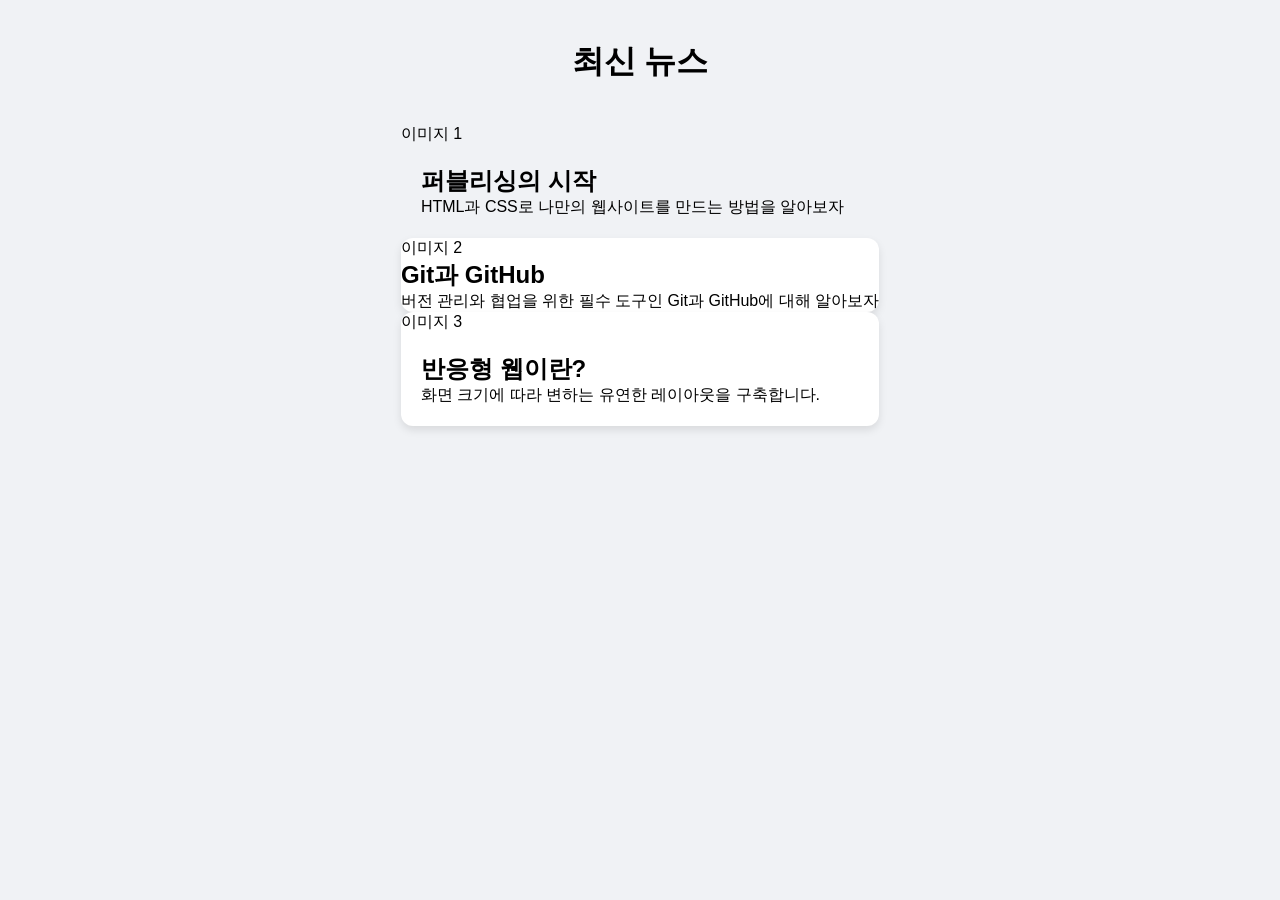
==== card_news/index.html @ dcb8c943 "반응형 카드 뉴스 페이지 레이아웃 완성" ====
<!DOCTYPE html>
<lang = "ko">
    <head>
        <meta charset="UTF-8">
        <title>카드 뉴스 페이지</title>
        <link rel="stylesheet" href="style.css">
    </head>

    <main class="container">
        <h1 class="title">최신 뉴스</h1>
        <div class="card-wrapper">
            <articleclass="card">
                <div class="card-image">이미지 1</div>
                <div class="card-content">
                    <h2>퍼블리싱의 시작</h2>
                    <p>HTML과 CSS로 나만의 웹사이트를 만드는 방법을 알아보자</p>
                </div>
            </articleclass>
            <article class="card">
                <div class="card-image">이미지 2</div>
                <div class=""card-content">
                    <h2>Git과 GitHub</h2>
                    <p>버전 관리와 협업을 위한 필수 도구인 Git과 GitHub에 대해 알아보자</p>
                </div>
            </article>
            <article class="card">
                <div class="card-image">이미지 3</div>
                <div class="card-content">
                    <h2>반응형 웹이란?</h2>
                    <p>화면 크기에 따라 변하는 유연한 레이아웃을 구축합니다.</p>
                </div>
            </article>
        </div>
    </main>
---- card_news/style.css ----
*{
    box-sizing: border-box;
    margin: 0;
    padding: 0;
}

body{
    background-color: #f0f2f5;
    font-family: Arial, sans-serif;
    padding: 40px 20px;
}

.title {
    text-align: center;
    margin-bottom: 40px;
}

.card-wrapper{
    display: flex;
    justify-content: center;
    gap : 20px;
    max-width: 1200px;
    margin: 0 auto;
}

.card {
    background-color: #fff;
    flex: 1;
    border-radius: 12px;
    overflow: hidden;
    box-shadow: 0 4px 8px rgba(0,0,0,0.1);
}

.card img {
    height: 180px;
    background: #ddd;
    display: flex;
    justify-content: center;
    align-items: center;
    color: #888;
}

.card-content {
    padding: 20px;
}

@media (max-width: 768px) {
    .card-wrapper {
        flex-direction: column;
        align-items: center;
    }
    .card {
        width: 100%;
        max-width: 400px;
    }
}
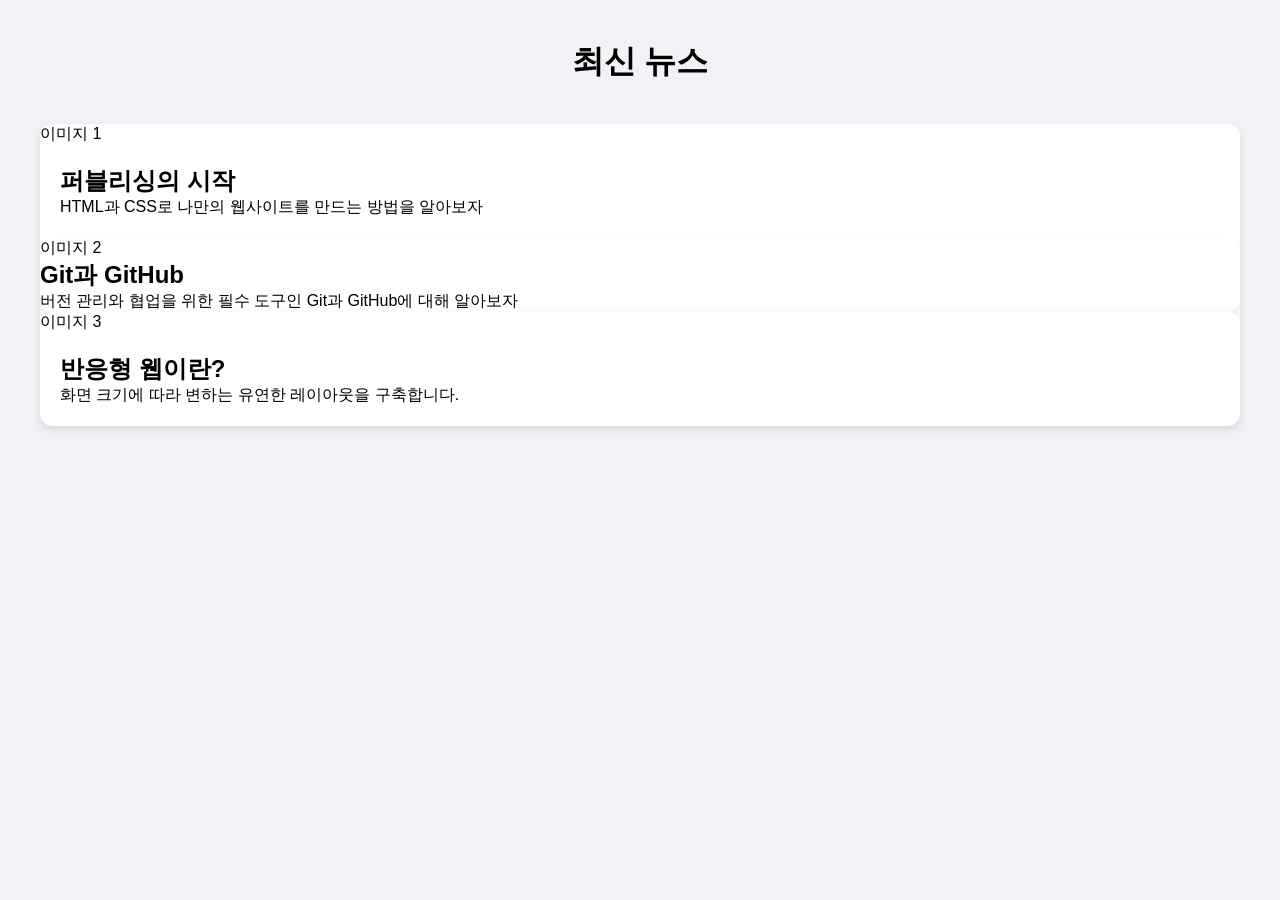
==== commit eab56492: "수정" ====
--- a/card_news/index.html
+++ b/card_news/index.html
@@ -9,7 +9,7 @@
     <main class="container">
         <h1 class="title">최신 뉴스</h1>
         <div class="card-wrapper">
-            <articleclass="card">
+            <article class="card">
                 <div class="card-image">이미지 1</div>
                 <div class="card-content">
                     <h2>퍼블리싱의 시작</h2>
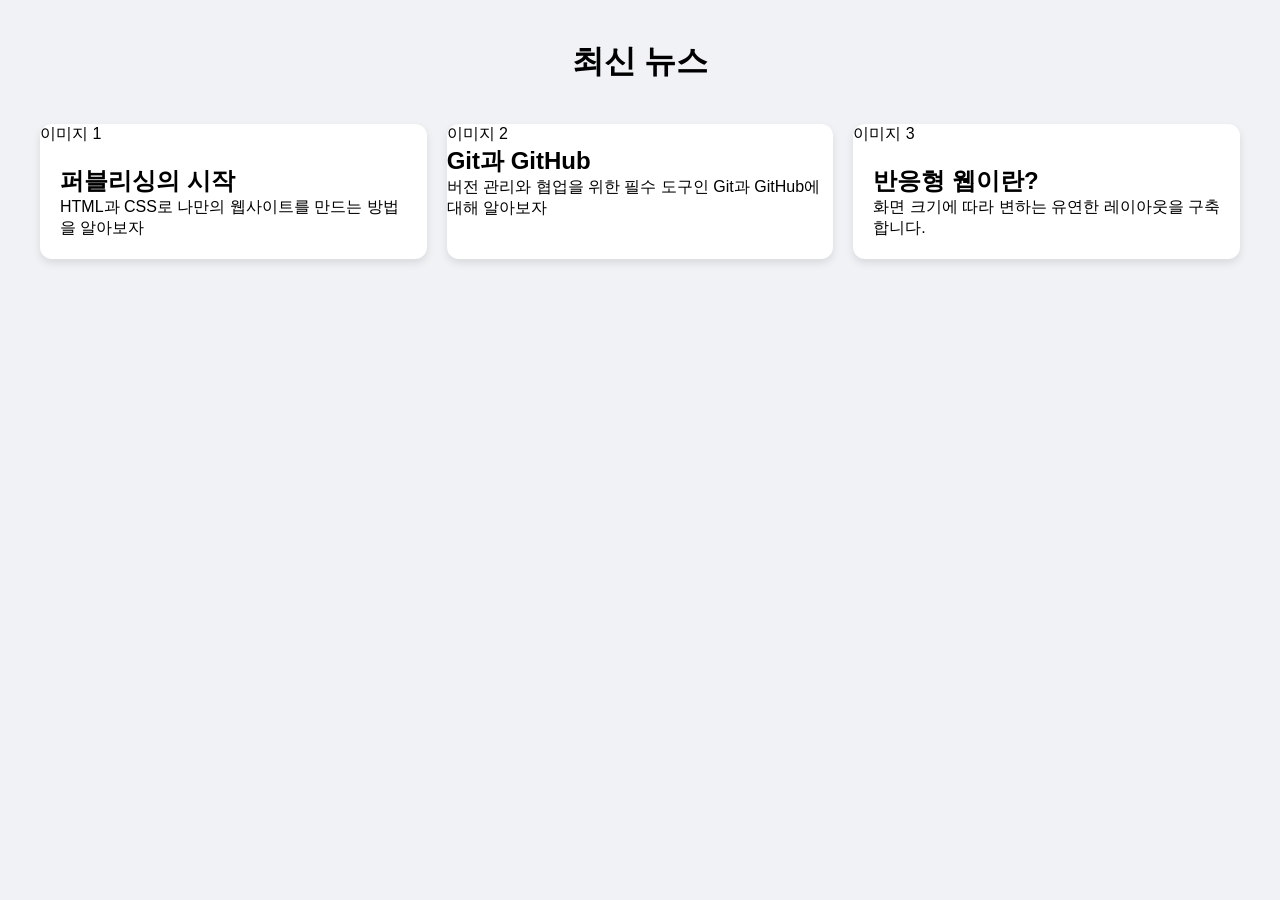
==== commit 9849ffbd: "호버효과 추가" ====
--- a/card_news/index.html
+++ b/card_news/index.html
@@ -15,7 +15,7 @@
                     <h2>퍼블리싱의 시작</h2>
                     <p>HTML과 CSS로 나만의 웹사이트를 만드는 방법을 알아보자</p>
                 </div>
-            </articleclass>
+            </article>
             <article class="card">
                 <div class="card-image">이미지 2</div>
                 <div class=""card-content">
@@ -31,4 +31,5 @@
                 </div>
             </article>
         </div>
+        
     </main>
--- a/card_news/style.css
+++ b/card_news/style.css
@@ -29,6 +29,19 @@
     border-radius: 12px;
     overflow: hidden;
     box-shadow: 0 4px 8px rgba(0,0,0,0.1);
+
+    transform: transform 0.3s ease, box-shadow 0.3s ease;
+    cursor: pointer;
+}
+.card:hover {
+    transform: translateY(-10px);
+    box-shadow: 0 10px 20px rgba(0,0,0,0.2);
+}
+
+.card:hover .card-image{
+    background-color: #3498db;
+    color: white;
+    transition: 0.3s;
 }
 
 .card img {
